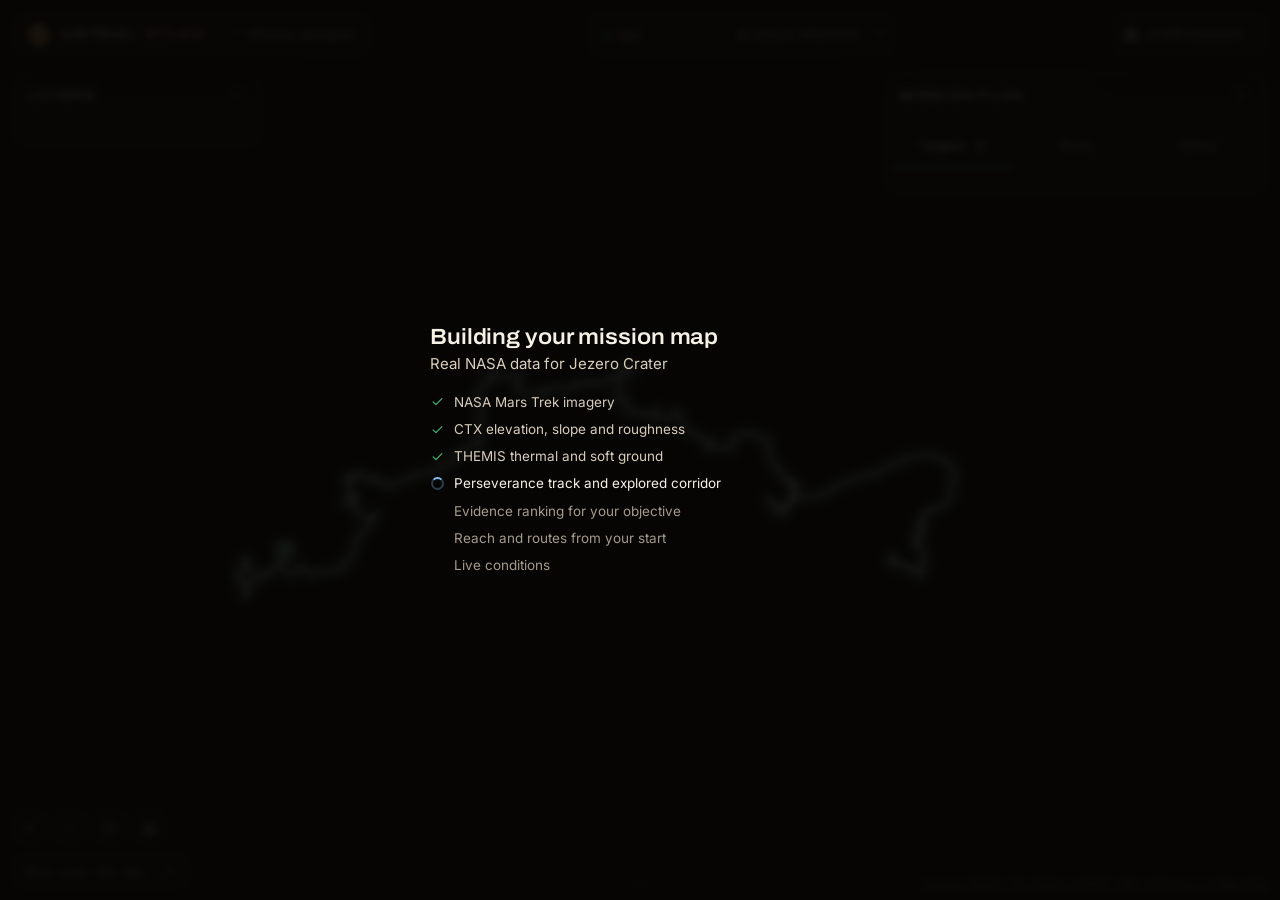
==== map.html @ 8033de1d "Astral Atlas: Jezero Crater Marswalk planner" ====
<!doctype html>
<html lang="en">
<head>
  <meta charset="utf-8">
  <meta name="viewport" content="width=device-width, initial-scale=1">
  <title>Astral Atlas | Jezero Mission Map</title>
  <link rel="icon" href="assets/favicon.svg" type="image/svg+xml">
  <link rel="stylesheet" href="vendor/leaflet/leaflet.css">
  <link rel="stylesheet" href="css/atlas.css">
  <link rel="stylesheet" href="css/map.css">
</head>
<body class="mapapp">
  <div id="map" aria-label="Map of Jezero Crater"></div>
  <div class="grat" id="grat" aria-hidden="true"></div>

  <header class="hud hud-top">
    <div class="bar">
      <a class="brand" href="index.html" aria-label="Astral Atlas home">
        <img class="brand-mark" src="assets/favicon.svg" alt="">
        <span class="brand-name">ASTRAL <span>ATLAS</span></span>
      </a>
      <span class="sep"></span>
      <a class="bar-link" id="backLink" href="index.html"><span id="icBack"></span><span>Mission designer</span></a>
    </div>
    <div class="spacer"></div>
    <button class="bar cond-bar" id="condBar" aria-expanded="false" aria-controls="condCard" title="Open Jezero conditions">
      <span class="cond"><span class="live-dot" id="cDot"></span><b id="cSol">Sol</b><small id="cClock"></small></span>
      <span class="cond hide-sm" id="cSunWrap"><b id="cSun"></b><small id="cIrr"></small></span>
      <span class="cond hide-md" id="cTempWrap"><b id="cTemp"></b><small id="cTempNote"></small></span>
      <span class="cond" id="cStormWrap"><span class="status s-muted" id="cStorm"><span class="dot"></span>Space weather</span></span>
      <span id="icCond"></span>
    </button>
    <div class="spacer"></div>
    <button class="bar go s-muted" id="goBadge" title="Open safety checks">
      <span class="go-light"></span><b id="goWord">CHECKING</b><small id="goWhy"></small>
    </button>
  </header>

  <section class="card cond-card" id="condCard" hidden aria-label="Jezero conditions">
    <div class="card-head"><h2>Jezero conditions</h2><button class="icon-btn" id="condClose" aria-label="Close conditions"></button></div>
    <div class="card-body" id="condBody"></div>
  </section>

  <aside class="card dock" id="dock" aria-label="Map layers">
    <div class="card-head"><h2>Layers</h2><button class="icon-btn" id="dockToggle" aria-label="Collapse layers"></button></div>
    <div class="card-body" id="dockBody"></div>
  </aside>

  <aside class="card plan" id="plan" aria-label="Mission plan">
    <div class="card-head"><h2>Mission plan</h2><button class="icon-btn" id="planToggle" aria-label="Collapse mission plan"></button></div>
    <div class="tabs" role="tablist">
      <button class="tab" role="tab" id="tabTargets" aria-selected="true" data-tab="targets">Targets <span class="count" id="nTargets">0</span></button>
      <button class="tab" role="tab" id="tabRoute" aria-selected="false" data-tab="route">Route</button>
      <button class="tab" role="tab" id="tabSafety" aria-selected="false" data-tab="safety">Safety</button>
    </div>
    <div class="card-body" id="planBody"></div>
  </aside>

  <div class="zoomer">
    <button id="zIn" aria-label="Zoom in"></button>
    <button id="zOut" aria-label="Zoom out"></button>
    <button id="zHome" aria-label="Show whole plan" title="Show whole plan"></button>
    <button id="zRover" aria-label="Go to Perseverance" title="Go to Perseverance"></button>
  </div>
  <div class="readout" id="readout"><span id="roPos">Move over the map</span><span class="scale"><i id="scaleBar"></i><b id="scaleText"></b></span></div>
  <div class="res-note" id="resNote"></div>
  <div class="credit">Imagery: NASA / JPL-Caltech / USGS / ASU / UArizona via Mars Trek</div>

  <div class="loader" id="loader">
    <div class="loader-box">
      <h2>Building your mission map</h2>
      <p id="loaderSub">Real NASA data for Jezero Crater</p>
      <ul class="loader-steps" id="loaderSteps"></ul>
    </div>
  </div>

  <script src="vendor/leaflet/leaflet.js"></script>
  <script src="js/config.js"></script>
  <script src="js/data/terrain.js"></script>
  <script src="js/data/rover.js"></script>
  <script src="js/data/conditions.js"></script>
  <script src="js/atlas-data.js"></script>
  <script src="js/mars-time.js"></script>
  <script src="js/terrain.js"></script>
  <script src="js/predictor.js"></script>
  <script src="js/contour.js"></script>
  <script src="js/live.js"></script>
  <script src="js/ui-kit.js"></script>
  <script src="js/map-app.js"></script>
</body>
</html>
---- vendor/leaflet/leaflet.css ----
/* required styles */

.leaflet-pane,
.leaflet-tile,
.leaflet-marker-icon,
.leaflet-marker-shadow,
.leaflet-tile-container,
.leaflet-pane > svg,
.leaflet-pane > canvas,
.leaflet-zoom-box,
.leaflet-image-layer,
.leaflet-layer {
	position: absolute;
	left: 0;
	top: 0;
	}
.leaflet-container {
	overflow: hidden;
	}
.leaflet-tile,
.leaflet-marker-icon,
.leaflet-marker-shadow {
	-webkit-user-select: none;
	   -moz-user-select: none;
	        user-select: none;
	  -webkit-user-drag: none;
	}
/* Prevents IE11 from highlighting tiles in blue */
.leaflet-tile::selection {
	background: transparent;
}
/* Safari renders non-retina tile on retina better with this, but Chrome is worse */
.leaflet-safari .leaflet-tile {
	image-rendering: -webkit-optimize-contrast;
	}
/* hack that prevents hw layers "stretching" when loading new tiles */
.leaflet-safari .leaflet-tile-container {
	width: 1600px;
	height: 1600px;
	-webkit-transform-origin: 0 0;
	}
.leaflet-marker-icon,
.leaflet-marker-shadow {
	display: block;
	}
/* .leaflet-container svg: reset svg max-width decleration shipped in Joomla! (joomla.org) 3.x */
/* .leaflet-container img: map is broken in FF if you have max-width: 100% on tiles */
.leaflet-container .leaflet-overlay-pane svg {
	max-width: none !important;
	max-height: none !important;
	}
.leaflet-container .leaflet-marker-pane img,
.leaflet-container .leaflet-shadow-pane img,
.leaflet-container .leaflet-tile-pane img,
.leaflet-container img.leaflet-image-layer,
.leaflet-container .leaflet-tile {
	max-width: none !important;
	max-height: none !important;
	width: auto;
	padding: 0;
	}

.leaflet-container img.leaflet-tile {
	/* See: https://bugs.chromium.org/p/chromium/issues/detail?id=600120 */
	mix-blend-mode: plus-lighter;
}

.leaflet-container.leaflet-touch-zoom {
	-ms-touch-action: pan-x pan-y;
	touch-action: pan-x pan-y;
	}
.leaflet-container.leaflet-touch-drag {
	-ms-touch-action: pinch-zoom;
	/* Fallback for FF which doesn't support pinch-zoom */
	touch-action: none;
	touch-action: pinch-zoom;
}
.leaflet-container.leaflet-touch-drag.leaflet-touch-zoom {
	-ms-touch-action: none;
	touch-action: none;
}
.leaflet-container {
	-webkit-tap-highlight-color: transparent;
}
.leaflet-container a {
	-webkit-tap-highlight-color: rgba(51, 181, 229, 0.4);
}
.leaflet-tile {
	filter: inherit;
	visibility: hidden;
	}
.leaflet-tile-loaded {
	visibility: inherit;
	}
.leaflet-zoom-box {
	width: 0;
	height: 0;
	-moz-box-sizing: border-box;
	     box-sizing: border-box;
	z-index: 800;
	}
/* workaround for https://bugzilla.mozilla.org/show_bug.cgi?id=888319 */
.leaflet-overlay-pane svg {
	-moz-user-select: none;
	}

.leaflet-pane         { z-index: 400; }

.leaflet-tile-pane    { z-index: 200; }
.leaflet-overlay-pane { z-index: 400; }
.leaflet-shadow-pane  { z-index: 500; }
.leaflet-marker-pane  { z-index: 600; }
.leaflet-tooltip-pane   { z-index: 650; }
.leaflet-popup-pane   { z-index: 700; }

.leaflet-map-pane canvas { z-index: 100; }
.leaflet-map-pane svg    { z-index: 200; }

.leaflet-vml-shape {
	width: 1px;
	height: 1px;
	}
.lvml {
	behavior: url(#default#VML);
	display: inline-block;
	position: absolute;
	}


/* control positioning */

.leaflet-control {
	position: relative;
	z-index: 800;
	pointer-events: visiblePainted; /* IE 9-10 doesn't have auto */
	pointer-events: auto;
	}
.leaflet-top,
.leaflet-bottom {
	position: absolute;
	z-index: 1000;
	pointer-events: none;
	}
.leaflet-top {
	top: 0;
	}
.leaflet-right {
	right: 0;
	}
.leaflet-bottom {
	bottom: 0;
	}
.leaflet-left {
	left: 0;
	}
.leaflet-control {
	float: left;
	clear: both;
	}
.leaflet-right .leaflet-control {
	float: right;
	}
.leaflet-top .leaflet-control {
	margin-top: 10px;
	}
.leaflet-bottom .leaflet-control {
	margin-bottom: 10px;
	}
.leaflet-left .leaflet-control {
	margin-left: 10px;
	}
.leaflet-right .leaflet-control {
	margin-right: 10px;
	}


/* zoom and fade animations */

.leaflet-fade-anim .leaflet-popup {
	opacity: 0;
	-webkit-transition: opacity 0.2s linear;
	   -moz-transition: opacity 0.2s linear;
	        transition: opacity 0.2s linear;
	}
.leaflet-fade-anim .leaflet-map-pane .leaflet-popup {
	opacity: 1;
	}
.leaflet-zoom-animated {
	-webkit-transform-origin: 0 0;
	    -ms-transform-origin: 0 0;
	        transform-origin: 0 0;
	}
svg.leaflet-zoom-animated {
	will-change: transform;
}

.leaflet-zoom-anim .leaflet-zoom-animated {
	-webkit-transition: -webkit-transform 0.25s cubic-bezier(0,0,0.25,1);
	   -moz-transition:    -moz-transform 0.25s cubic-bezier(0,0,0.25,1);
	        transition:         transform 0.25s cubic-bezier(0,0,0.25,1);
	}
.leaflet-zoom-anim .leaflet-tile,
.leaflet-pan-anim .leaflet-tile {
	-webkit-transition: none;
	   -moz-transition: none;
	        transition: none;
	}

.leaflet-zoom-anim .leaflet-zoom-hide {
	visibility: hidden;
	}


/* cursors */

.leaflet-interactive {
	cursor: pointer;
	}
.leaflet-grab {
	cursor: -webkit-grab;
	cursor:    -moz-grab;
	cursor:         grab;
	}
.leaflet-crosshair,
.leaflet-crosshair .leaflet-interactive {
	cursor: crosshair;
	}
.leaflet-popup-pane,
.leaflet-control {
	cursor: auto;
	}
.leaflet-dragging .leaflet-grab,
.leaflet-dragging .leaflet-grab .leaflet-interactive,
.leaflet-dragging .leaflet-marker-draggable {
	cursor: move;
	cursor: -webkit-grabbing;
	cursor:    -moz-grabbing;
	cursor:         grabbing;
	}

/* marker & overlays interactivity */
.leaflet-marker-icon,
.leaflet-marker-shadow,
.leaflet-image-layer,
.leaflet-pane > svg path,
.leaflet-tile-container {
	pointer-events: none;
	}

.leaflet-marker-icon.leaflet-interactive,
.leaflet-image-layer.leaflet-interactive,
.leaflet-pane > svg path.leaflet-interactive,
svg.leaflet-image-layer.leaflet-interactive path {
	pointer-events: visiblePainted; /* IE 9-10 doesn't have auto */
	pointer-events: auto;
	}

/* visual tweaks */

.leaflet-container {
	background: #ddd;
	outline-offset: 1px;
	}
.leaflet-container a {
	color: #0078A8;
	}
.leaflet-zoom-box {
	border: 2px dotted #38f;
	background: rgba(255,255,255,0.5);
	}


/* general typography */
.leaflet-container {
	font-family: "Helvetica Neue", Arial, Helvetica, sans-serif;
	font-size: 12px;
	font-size: 0.75rem;
	line-height: 1.5;
	}


/* general toolbar styles */

.leaflet-bar {
	box-shadow: 0 1px 5px rgba(0,0,0,0.65);
	border-radius: 4px;
	}
.leaflet-bar a {
	background-color: #fff;
	border-bottom: 1px solid #ccc;
	width: 26px;
	height: 26px;
	line-height: 26px;
	display: block;
	text-align: center;
	text-decoration: none;
	color: black;
	}
.leaflet-bar a,
.leaflet-control-layers-toggle {
	background-position: 50% 50%;
	background-repeat: no-repeat;
	display: block;
	}
.leaflet-bar a:hover,
.leaflet-bar a:focus {
	background-color: #f4f4f4;
	}
.leaflet-bar a:first-child {
	border-top-left-radius: 4px;
	border-top-right-radius: 4px;
	}
.leaflet-bar a:last-child {
	border-bottom-left-radius: 4px;
	border-bottom-right-radius: 4px;
	border-bottom: none;
	}
.leaflet-bar a.leaflet-disabled {
	cursor: default;
	background-color: #f4f4f4;
	color: #bbb;
	}

.leaflet-touch .leaflet-bar a {
	width: 30px;
	height: 30px;
	line-height: 30px;
	}
.leaflet-touch .leaflet-bar a:first-child {
	border-top-left-radius: 2px;
	border-top-right-radius: 2px;
	}
.leaflet-touch .leaflet-bar a:last-child {
	border-bottom-left-radius: 2px;
	border-bottom-right-radius: 2px;
	}

/* zoom control */

.leaflet-control-zoom-in,
.leaflet-control-zoom-out {
	font: bold 18px 'Lucida Console', Monaco, monospace;
	text-indent: 1px;
	}

.leaflet-touch .leaflet-control-zoom-in, .leaflet-touch .leaflet-control-zoom-out  {
	font-size: 22px;
	}


/* layers control */

.leaflet-control-layers {
	box-shadow: 0 1px 5px rgba(0,0,0,0.4);
	background: #fff;
	border-radius: 5px;
	}
.leaflet-control-layers-toggle {
	background-image: url(images/layers.png);
	width: 36px;
	height: 36px;
	}
.leaflet-retina .leaflet-control-layers-toggle {
	background-image: url(images/layers-2x.png);
	background-size: 26px 26px;
	}
.leaflet-touch .leaflet-control-layers-toggle {
	width: 44px;
	height: 44px;
	}
.leaflet-control-layers .leaflet-control-layers-list,
.leaflet-control-layers-expanded .leaflet-control-layers-toggle {
	display: none;
	}
.leaflet-control-layers-expanded .leaflet-control-layers-list {
	display: block;
	position: relative;
	}
.leaflet-control-layers-expanded {
	padding: 6px 10px 6px 6px;
	color: #333;
	background: #fff;
	}
.leaflet-control-layers-scrollbar {
	overflow-y: scroll;
	overflow-x: hidden;
	padding-right: 5px;
	}
.leaflet-control-layers-selector {
	margin-top: 2px;
	position: relative;
	top: 1px;
	}
.leaflet-control-layers label {
	display: block;
	font-size: 13px;
	font-size: 1.08333em;
	}
.leaflet-control-layers-separator {
	height: 0;
	border-top: 1px solid #ddd;
	margin: 5px -10px 5px -6px;
	}

/* Default icon URLs */
.leaflet-default-icon-path { /* used only in path-guessing heuristic, see L.Icon.Default */
	background-image: url(images/marker-icon.png);
	}


/* attribution and scale controls */

.leaflet-container .leaflet-control-attribution {
	background: #fff;
	background: rgba(255, 255, 255, 0.8);
	margin: 0;
	}
.leaflet-control-attribution,
.leaflet-control-scale-line {
	padding: 0 5px;
	color: #333;
	line-height: 1.4;
	}
.leaflet-control-attribution a {
	text-decoration: none;
	}
.leaflet-control-attribution a:hover,
.leaflet-control-attribution a:focus {
	text-decoration: underline;
	}
.leaflet-attribution-flag {
	display: inline !important;
	vertical-align: baseline !important;
	width: 1em;
	height: 0.6669em;
	}
.leaflet-left .leaflet-control-scale {
	margin-left: 5px;
	}
.leaflet-bottom .leaflet-control-scale {
	margin-bottom: 5px;
	}
.leaflet-control-scale-line {
	border: 2px solid #777;
	border-top: none;
	line-height: 1.1;
	padding: 2px 5px 1px;
	white-space: nowrap;
	-moz-box-sizing: border-box;
	     box-sizing: border-box;
	background: rgba(255, 255, 255, 0.8);
	text-shadow: 1px 1px #fff;
	}
.leaflet-control-scale-line:not(:first-child) {
	border-top: 2px solid #777;
	border-bottom: none;
	margin-top: -2px;
	}
.leaflet-control-scale-line:not(:first-child):not(:last-child) {
	border-bottom: 2px solid #777;
	}

.leaflet-touch .leaflet-control-attribution,
.leaflet-touch .leaflet-control-layers,
.leaflet-touch .leaflet-bar {
	box-shadow: none;
	}
.leaflet-touch .leaflet-control-layers,
.leaflet-touch .leaflet-bar {
	border: 2px solid rgba(0,0,0,0.2);
	background-clip: padding-box;
	}


/* popup */

.leaflet-popup {
	position: absolute;
	text-align: center;
	margin-bottom: 20px;
	}
.leaflet-popup-content-wrapper {
	padding: 1px;
	text-align: left;
	border-radius: 12px;
	}
.leaflet-popup-content {
	margin: 13px 24px 13px 20px;
	line-height: 1.3;
	font-size: 13px;
	font-size: 1.08333em;
	min-height: 1px;
	}
.leaflet-popup-content p {
	margin: 17px 0;
	margin: 1.3em 0;
	}
.leaflet-popup-tip-container {
	width: 40px;
	height: 20px;
	position: absolute;
	left: 50%;
	margin-top: -1px;
	margin-left: -20px;
	overflow: hidden;
	pointer-events: none;
	}
.leaflet-popup-tip {
	width: 17px;
	height: 17px;
	padding: 1px;

	margin: -10px auto 0;
	pointer-events: auto;

	-webkit-transform: rotate(45deg);
	   -moz-transform: rotate(45deg);
	    -ms-transform: rotate(45deg);
	        transform: rotate(45deg);
	}
.leaflet-popup-content-wrapper,
.leaflet-popup-tip {
	background: white;
	color: #333;
	box-shadow: 0 3px 14px rgba(0,0,0,0.4);
	}
.leaflet-container a.leaflet-popup-close-button {
	position: absolute;
	top: 0;
	right: 0;
	border: none;
	text-align: center;
	width: 24px;
	height: 24px;
	font: 16px/24px Tahoma, Verdana, sans-serif;
	color: #757575;
	text-decoration: none;
	background: transparent;
	}
.leaflet-container a.leaflet-popup-close-button:hover,
.leaflet-container a.leaflet-popup-close-button:focus {
	color: #585858;
	}
.leaflet-popup-scrolled {
	overflow: auto;
	}

.leaflet-oldie .leaflet-popup-content-wrapper {
	-ms-zoom: 1;
	}
.leaflet-oldie .leaflet-popup-tip {
	width: 24px;
	margin: 0 auto;

	-ms-filter: "progid:DXImageTransform.Microsoft.Matrix(M11=0.70710678, M12=0.70710678, M21=-0.70710678, M22=0.70710678)";
	filter: progid:DXImageTransform.Microsoft.Matrix(M11=0.70710678, M12=0.70710678, M21=-0.70710678, M22=0.70710678);
	}

.leaflet-oldie .leaflet-control-zoom,
.leaflet-oldie .leaflet-control-layers,
.leaflet-oldie .leaflet-popup-content-wrapper,
.leaflet-oldie .leaflet-popup-tip {
	border: 1px solid #999;
	}


/* div icon */

.leaflet-div-icon {
	background: #fff;
	border: 1px solid #666;
	}


/* Tooltip */
/* Base styles for the element that has a tooltip */
.leaflet-tooltip {
	position: absolute;
	padding: 6px;
	background-color: #fff;
	border: 1px solid #fff;
	border-radius: 3px;
	color: #222;
	white-space: nowrap;
	-webkit-user-select: none;
	-moz-user-select: none;
	-ms-user-select: none;
	user-select: none;
	pointer-events: none;
	box-shadow: 0 1px 3px rgba(0,0,0,0.4);
	}
.leaflet-tooltip.leaflet-interactive {
	cursor: pointer;
	pointer-events: auto;
	}
.leaflet-tooltip-top:before,
.leaflet-tooltip-bottom:before,
.leaflet-tooltip-left:before,
.leaflet-tooltip-right:before {
	position: absolute;
	pointer-events: none;
	border: 6px solid transparent;
	background: transparent;
	content: "";
	}

/* Directions */

.leaflet-tooltip-bottom {
	margin-top: 6px;
}
.leaflet-tooltip-top {
	margin-top: -6px;
}
.leaflet-tooltip-bottom:before,
.leaflet-tooltip-top:before {
	left: 50%;
	margin-left: -6px;
	}
.leaflet-tooltip-top:before {
	bottom: 0;
	margin-bottom: -12px;
	border-top-color: #fff;
	}
.leaflet-tooltip-bottom:before {
	top: 0;
	margin-top: -12px;
	margin-left: -6px;
	border-bottom-color: #fff;
	}
.leaflet-tooltip-left {
	margin-left: -6px;
}
.leaflet-tooltip-right {
	margin-left: 6px;
}
.leaflet-tooltip-left:before,
.leaflet-tooltip-right:before {
	top: 50%;
	margin-top: -6px;
	}
.leaflet-tooltip-left:before {
	right: 0;
	margin-right: -12px;
	border-left-color: #fff;
	}
.leaflet-tooltip-right:before {
	left: 0;
	margin-left: -12px;
	border-right-color: #fff;
	}

/* Printing */

@media print {
	/* Prevent printers from removing background-images of controls. */
	.leaflet-control {
		-webkit-print-color-adjust: exact;
		print-color-adjust: exact;
		}
	}
---- css/atlas.css ----
/* Astral Atlas shared design system.
   Layout idea: real Jezero imagery edge to edge, dark glass instrument cards floating on it.
   Warm basalt neutrals come from the imagery; the one cool colour is the blue of a Martian sunset. */
@font-face { font-family: 'Archivo'; src: url('../assets/fonts/archivo-var.woff2') format('woff2-variations'); font-weight: 100 900; font-stretch: 62% 125%; font-display: swap; }
@font-face { font-family: 'Inter'; src: url('../assets/fonts/inter-var.woff2') format('woff2-variations'); font-weight: 100 900; font-display: swap; }
@font-face { font-family: 'IBM Plex Mono'; src: url('../assets/fonts/ibm-plex-mono-latin-400-normal.woff2') format('woff2'); font-weight: 400; font-display: swap; }
@font-face { font-family: 'IBM Plex Mono'; src: url('../assets/fonts/ibm-plex-mono-latin-500-normal.woff2') format('woff2'); font-weight: 500; font-display: swap; }

:root {
  color-scheme: dark;
  --basalt-950: #0b0908;
  --basalt-900: #13100e;
  --basalt-800: #1b1714;
  --basalt-700: #27211c;
  --basalt-600: #3a3129;
  --dust-50: #f7f0e5;
  --dust-200: #d9cdbb;
  --dust-400: #a69a8b;
  --dust-500: #8a7f72;
  --line: rgba(247, 232, 208, 0.13);
  --line-strong: rgba(247, 232, 208, 0.28);
  --glass: rgba(15, 12, 10, 0.78);
  --glass-soft: rgba(247, 232, 208, 0.045);
  --ochre: #e3a765;
  --sky: #7cc0f2;
  --sky-strong: #b3dcfb;
  --sky-wash: rgba(124, 192, 242, 0.12);
  --good: #45c277;
  --warning: #f5b63a;
  --serious: #f08a5d;
  --critical: #e85a52;
  --predict: #ff6fae;
  --explored: #7fe3b0;
  --sand: #49d1d6;
  --route: #58aefc;
  --font-display: 'Archivo', 'Arial Narrow', 'Helvetica Neue', Arial, sans-serif;
  --font-text: 'Inter', system-ui, -apple-system, 'Segoe UI', Roboto, sans-serif;
  --font-mono: 'IBM Plex Mono', ui-monospace, 'SF Mono', Menlo, Consolas, monospace;
  --r-sm: 6px;
  --r-md: 10px;
  --r-lg: 16px;
  --shadow: 0 18px 50px rgba(0, 0, 0, 0.45);
}

*, *::before, *::after { box-sizing: border-box; }
html, body { height: 100%; }
body {
  margin: 0;
  background: var(--basalt-950);
  color: var(--dust-50);
  font-family: var(--font-text);
  font-size: 15px;
  line-height: 1.5;
  -webkit-font-smoothing: antialiased;
  text-rendering: optimizeLegibility;
}
h1, h2, h3, h4 { font-family: var(--font-display); font-stretch: 108%; font-weight: 600; line-height: 1.12; margin: 0; text-wrap: balance; letter-spacing: -0.005em; }
p { margin: 0; }
a { color: var(--sky); text-underline-offset: 3px; }
a:hover { color: var(--sky-strong); }
button { font: inherit; color: inherit; cursor: pointer; }
:focus-visible { outline: 2px solid var(--sky); outline-offset: 2px; border-radius: 4px; }
[hidden] { display: none !important; }
svg.ic { width: 1em; height: 1em; flex: none; stroke: currentColor; fill: none; stroke-width: 1.75; stroke-linecap: round; stroke-linejoin: round; }

.mono { font-family: var(--font-mono); font-variant-numeric: tabular-nums; letter-spacing: 0; }
.eyebrow { font-family: var(--font-mono); font-size: 11.5px; letter-spacing: 0.12em; text-transform: uppercase; color: var(--dust-400); }
.muted { color: var(--dust-400); }

/* Brand */
.brand { display: inline-flex; align-items: center; gap: 10px; text-decoration: none; color: var(--dust-50); }
.brand-mark { width: 30px; height: 30px; flex: none; }
.brand-name { font-family: var(--font-display); font-stretch: 122%; font-weight: 700; font-size: 15px; letter-spacing: 0.14em; }
.brand-name span { color: var(--ochre); }

/* Buttons */
.btn {
  display: inline-flex; align-items: center; justify-content: center; gap: 8px;
  padding: 10px 16px; border-radius: var(--r-md); border: 1px solid var(--line-strong);
  background: rgba(247, 232, 208, 0.05); color: var(--dust-50); font-weight: 550; font-size: 14px; text-decoration: none;
  transition: background 0.15s ease, border-color 0.15s ease, transform 0.15s ease;
}
.btn:hover { background: rgba(247, 232, 208, 0.1); border-color: var(--dust-400); color: var(--dust-50); }
.btn-primary { background: var(--sky); border-color: var(--sky); color: #06131d; font-weight: 650; }
.btn-primary:hover { background: var(--sky-strong); border-color: var(--sky-strong); color: #06131d; }
.btn-lg { padding: 15px 26px; font-size: 16px; border-radius: 12px; }
.btn-sm { padding: 6px 10px; font-size: 12.5px; border-radius: 8px; }
.btn[disabled] { opacity: 0.5; cursor: not-allowed; }

/* Status: reserved colours, always with an icon and a word */
.status { display: inline-flex; align-items: center; gap: 6px; font-weight: 650; font-size: 12px; letter-spacing: 0.04em; text-transform: uppercase; }
.status .dot { width: 8px; height: 8px; border-radius: 50%; background: currentColor; flex: none; }
.s-good { color: var(--good); } .s-warning { color: var(--warning); } .s-serious { color: var(--serious); } .s-critical { color: var(--critical); } .s-muted { color: var(--dust-400); }

.chip {
  display: inline-flex; align-items: center; gap: 6px; padding: 4px 9px; border-radius: 999px;
  border: 1px solid var(--line); background: rgba(247, 232, 208, 0.04); font-size: 12px; color: var(--dust-200); white-space: nowrap;
}
.live-dot { width: 7px; height: 7px; border-radius: 50%; background: var(--good); box-shadow: 0 0 0 0 rgba(69, 194, 119, 0.6); animation: pulse 2.4s ease-out infinite; flex: none; }
.live-dot.off { background: var(--dust-500); animation: none; }
@keyframes pulse { 0% { box-shadow: 0 0 0 0 rgba(69, 194, 119, 0.55); } 70% { box-shadow: 0 0 0 7px rgba(69, 194, 119, 0); } 100% { box-shadow: 0 0 0 0 rgba(69, 194, 119, 0); } }

.glass { background: var(--glass); border: 1px solid var(--line); border-radius: var(--r-lg); backdrop-filter: blur(18px) saturate(125%); -webkit-backdrop-filter: blur(18px) saturate(125%); box-shadow: var(--shadow); }

@media (prefers-reduced-motion: reduce) {
  *, *::before, *::after { animation-duration: 0.01ms !important; animation-iteration-count: 1 !important; transition-duration: 0.01ms !important; }
}

/* Charts: recessive grid, text in ink tokens, one shared tooltip */
.viz { display: block; max-width: 100%; height: auto; overflow: visible; }
.viz-grid { stroke: rgba(247, 232, 208, 0.1); stroke-width: 1; }
.viz-tick { fill: var(--dust-400); font: 10.5px var(--font-mono); font-variant-numeric: tabular-nums; }
.viz-note { fill: var(--dust-200); font: 600 10.5px var(--font-text); letter-spacing: 0.04em; text-transform: uppercase; }
.viz-cross { stroke: var(--dust-200); stroke-width: 1; pointer-events: none; }
.viz-legend { display: flex; flex-wrap: wrap; gap: 4px 12px; margin-top: 6px; font-size: 11.5px; color: var(--dust-200); }
.viz-legend-title { color: var(--dust-400); }
.viz-legend-item { display: inline-flex; align-items: center; gap: 5px; }
.viz-legend-item i { width: 10px; height: 10px; border-radius: 2px; display: inline-block; }
.viz-legend-item i.line { width: 14px; height: 2px; border-radius: 1px; }
.viz-legend-item i.dotkey { width: 9px; height: 9px; border-radius: 50%; background: var(--dust-50); }
.viz-tip {
  position: fixed; z-index: 5000; pointer-events: none; min-width: 150px; padding: 8px 10px; border-radius: 8px;
  background: #0d0b09; border: 1px solid var(--line-strong); box-shadow: 0 8px 24px rgba(0, 0, 0, 0.5); font-size: 12px;
}
.viz-tip-row { display: flex; align-items: center; gap: 7px; line-height: 1.55; }
.viz-tip-row strong { font: 500 12.5px var(--font-mono); color: var(--dust-50); }
.viz-tip-row span:last-child { color: var(--dust-400); }
.viz-key { width: 10px; height: 2px; border-radius: 1px; flex: none; }
---- css/map.css ----
/* Mission map (page 2): the map fills the screen, instruments float on top of it. */
body.mapapp { overflow: hidden; height: 100%; background: #070605; }
#map { position: fixed; inset: 0; background: #070605; z-index: 0; outline: none; }

/* Leaflet theming */
.leaflet-container { font: inherit; background: #070605; }
.leaflet-gray-pane.tinted { filter: sepia(0.8) saturate(1.9) hue-rotate(-22deg) brightness(0.99) contrast(1.07); }
.leaflet-image-layer.ov { image-rendering: auto; pointer-events: none; }
.leaflet-popup-content-wrapper { background: #110e0c; color: var(--dust-50); border: 1px solid var(--line-strong); border-radius: 14px; box-shadow: var(--shadow); padding: 0; }
.leaflet-popup-content { margin: 0; width: 318px !important; font-size: 13.5px; line-height: 1.45; }
.leaflet-popup-tip { background: #110e0c; border: 1px solid var(--line-strong); box-shadow: none; }
.leaflet-container a.leaflet-popup-close-button { color: var(--dust-200); top: 8px; right: 8px; width: 26px; height: 26px; font-size: 20px; }
.leaflet-container a.leaflet-popup-close-button:hover { color: var(--dust-50); }
.leaflet-tooltip.tag { background: rgba(11, 9, 8, 0.86); color: var(--dust-50); border: 1px solid var(--line-strong); border-radius: 6px; padding: 3px 7px; font-size: 12px; box-shadow: none; }
.leaflet-tooltip.tag::before { display: none; }

/* HUD frame */
.hud { position: fixed; z-index: 800; pointer-events: none; }
.hud > * { pointer-events: auto; }
.hud-top { top: 12px; left: 12px; right: 12px; display: flex; align-items: flex-start; gap: 10px; }
.hud-top .spacer { flex: 1; }
.bar { display: flex; align-items: center; gap: 12px; height: 46px; padding: 0 14px; border-radius: 12px; background: var(--glass); border: 1px solid var(--line); backdrop-filter: blur(16px) saturate(125%); -webkit-backdrop-filter: blur(16px) saturate(125%); box-shadow: 0 8px 28px rgba(0, 0, 0, 0.4); }
.bar .brand-name { font-size: 13px; }
.bar .brand-mark { width: 24px; height: 24px; }
.bar .sep { width: 1px; height: 22px; background: var(--line-strong); }
.bar-link { display: inline-flex; align-items: center; gap: 6px; color: var(--dust-200); text-decoration: none; font-size: 13px; background: none; border: 0; padding: 0; }
.bar-link:hover { color: var(--dust-50); }

.cond-bar { cursor: pointer; gap: 0; padding: 0 6px 0 4px; color: var(--dust-50); }
.cond-bar:hover { border-color: var(--line-strong); }
.cond { display: inline-flex; align-items: center; gap: 7px; padding: 0 12px; height: 24px; border-right: 1px solid var(--line); font-size: 13px; white-space: nowrap; }
.cond:last-of-type { border-right: 0; }
.cond svg { color: var(--dust-400); font-size: 15px; }
.cond b { font: 500 13px var(--font-mono); }
.cond small { color: var(--dust-400); font-size: 12px; }
.cond-bar > svg { color: var(--dust-400); margin: 0 6px; }

.go { gap: 10px; padding: 0 14px 0 12px; cursor: pointer; }
.go .go-light { width: 12px; height: 12px; border-radius: 50%; background: currentColor; box-shadow: 0 0 0 4px color-mix(in srgb, currentColor 22%, transparent); }
.go b { font: 700 13px var(--font-display); font-stretch: 118%; letter-spacing: 0.1em; }
.go small { color: var(--dust-200); font-size: 12px; max-width: 220px; overflow: hidden; text-overflow: ellipsis; white-space: nowrap; }

/* Cards */
.card { position: fixed; z-index: 790; background: var(--glass); border: 1px solid var(--line); border-radius: 14px; backdrop-filter: blur(18px) saturate(125%); -webkit-backdrop-filter: blur(18px) saturate(125%); box-shadow: var(--shadow); display: flex; flex-direction: column; min-height: 0; }
.card-head { display: flex; align-items: center; gap: 8px; padding: 11px 12px 10px 14px; border-bottom: 1px solid var(--line); }
.card-head h2 { font-size: 13px; font-stretch: 116%; letter-spacing: 0.1em; text-transform: uppercase; flex: 1; }
.icon-btn { width: 28px; height: 28px; border-radius: 8px; border: 1px solid transparent; background: none; display: grid; place-items: center; color: var(--dust-200); font-size: 16px; padding: 0; }
.icon-btn:hover { background: rgba(247, 232, 208, 0.08); color: var(--dust-50); }
.card-body { overflow-y: auto; padding: 12px 14px 14px; min-height: 0; scrollbar-width: thin; scrollbar-color: var(--basalt-600) transparent; }
.card.collapsed .card-body, .card.collapsed .tabs { display: none; }
.card.collapsed .card-head { border-bottom: 0; }

/* Layer dock */
.dock { left: 12px; top: 70px; width: 252px; max-height: calc(100% - 150px); }
.dock.collapsed { width: auto; }
.dock.collapsed h2 { display: none; }
.dock-group + .dock-group { margin-top: 12px; }
.dock-group h3 { font: 500 10.5px var(--font-mono); letter-spacing: 0.12em; text-transform: uppercase; color: var(--dust-400); margin-bottom: 4px; }
.lyr { display: flex; align-items: center; gap: 9px; padding: 5px 6px; margin: 0 -6px; border-radius: 8px; cursor: pointer; font-size: 13.5px; }
.lyr:hover { background: rgba(247, 232, 208, 0.06); }
.lyr input { position: absolute; opacity: 0; pointer-events: none; }
.lyr .sw { width: 22px; height: 12px; border-radius: 3px; flex: none; border: 1px solid rgba(255, 255, 255, 0.25); }
.lyr .sw.line { height: 0; border: 0; border-top: 3px solid; border-radius: 0; }
.lyr .sw.dot { width: 12px; height: 12px; border-radius: 50%; margin: 0 5px; }
.lyr .tgl { margin-left: auto; width: 28px; height: 16px; border-radius: 8px; background: rgba(247, 232, 208, 0.16); position: relative; flex: none; transition: background 0.15s ease; }
.lyr .tgl::after { content: ''; position: absolute; top: 2px; left: 2px; width: 12px; height: 12px; border-radius: 50%; background: var(--dust-200); transition: transform 0.15s ease, background 0.15s ease; }
.lyr input:checked ~ .tgl { background: var(--sky); }
.lyr input:checked ~ .tgl::after { transform: translateX(12px); background: #06131d; }
.lyr input:focus-visible ~ .tgl { outline: 2px solid var(--sky); outline-offset: 2px; }
.lyr.off .lyr-name { color: var(--dust-400); }
.lyr-key { font-size: 11.5px; color: var(--dust-400); margin: 0 0 6px 31px; line-height: 1.35; }
.lyr-key i { display: inline-block; width: 9px; height: 9px; border-radius: 2px; margin: 0 4px 0 8px; vertical-align: -1px; }
.lyr-key i:first-child { margin-left: 0; }

/* Plan panel */
.plan { right: 12px; top: 70px; width: 384px; max-height: calc(100% - 84px); }
.plan.collapsed { width: auto; }
.plan.collapsed h2 { display: none; }
.tabs { display: flex; gap: 2px; padding: 6px 8px 0; border-bottom: 1px solid var(--line); }
.tab { flex: 1; padding: 9px 6px 10px; background: none; border: 0; border-bottom: 2px solid transparent; color: var(--dust-400); font-size: 13px; font-weight: 550; display: inline-flex; align-items: center; justify-content: center; gap: 6px; }
.tab:hover { color: var(--dust-50); }
.tab[aria-selected='true'] { color: var(--dust-50); border-bottom-color: var(--sky); }
.tab .count { font: 500 11px var(--font-mono); background: rgba(247, 232, 208, 0.1); padding: 0 5px; border-radius: 6px; }

.sect + .sect { margin-top: 16px; padding-top: 14px; border-top: 1px solid var(--line); }
.sect h3 { font-size: 15px; margin-bottom: 4px; }
.sect h4 { font: 500 10.5px var(--font-mono); letter-spacing: 0.12em; text-transform: uppercase; color: var(--dust-400); margin: 0 0 8px; font-stretch: 100%; }
.sect p { color: var(--dust-200); font-size: 13px; }
.sel { width: 100%; padding: 8px 10px; border-radius: 9px; border: 1px solid var(--line-strong); background: var(--basalt-800); color: var(--dust-50); font: inherit; font-size: 14px; font-weight: 550; }
.fact-line { display: flex; gap: 8px; align-items: flex-start; font-size: 12.5px; color: var(--dust-200); margin-top: 8px; }
.fact-line svg { margin-top: 2px; font-size: 14px; color: var(--predict); flex: none; }

.target { display: grid; grid-template-columns: 30px minmax(0, 1fr); gap: 10px; width: 100%; text-align: left; padding: 10px; border-radius: 10px; border: 1px solid var(--line); background: var(--glass-soft); margin-bottom: 8px; }
.target:hover { border-color: var(--dust-400); }
.target.sel-t { border-color: var(--sky); background: var(--sky-wash); box-shadow: inset 0 0 0 1px var(--sky); }
.target .num { width: 28px; height: 28px; border-radius: 50%; background: var(--predict); color: #2a0716; font: 600 13px var(--font-mono); display: grid; place-items: center; border: 2px solid #fff; }
.target.far .num { background: var(--basalt-600); color: var(--dust-200); border-color: var(--dust-400); }
.target-title { font-weight: 600; font-size: 13.5px; display: block; }
.target-sub { color: var(--dust-400); font-size: 12px; display: block; margin-top: 1px; }
.meter { display: flex; align-items: center; gap: 8px; margin-top: 7px; font-size: 12px; color: var(--dust-200); }
.meter .track { flex: 1; height: 6px; border-radius: 3px; background: rgba(255, 111, 174, 0.18); position: relative; overflow: hidden; }
.meter .fill { position: absolute; inset: 0 auto 0 0; border-radius: 3px; background: var(--predict); }
.meter .mark { position: absolute; top: -2px; bottom: -2px; width: 1px; background: var(--dust-50); opacity: 0.7; }
.meter b { font: 500 12px var(--font-mono); color: var(--dust-50); }
.target-foot { display: flex; flex-wrap: wrap; gap: 4px 6px; margin-top: 7px; font-size: 12px; color: var(--dust-200); align-items: center; }
.target-foot .mono { color: var(--dust-50); }
.empty { padding: 14px; border: 1px dashed var(--line-strong); border-radius: 10px; color: var(--dust-200); font-size: 13px; }

/* Route comparison */
.compare { display: grid; grid-template-columns: 1fr 1fr; gap: 8px; }
.opt { text-align: left; padding: 10px 11px; border-radius: 10px; border: 1px solid var(--line); background: var(--glass-soft); }
.opt:hover { border-color: var(--dust-400); }
.opt[aria-pressed='true'] { border-color: var(--sky); background: var(--sky-wash); box-shadow: inset 0 0 0 1px var(--sky); }
.opt-name { display: flex; align-items: center; gap: 7px; font-weight: 600; font-size: 13px; }
.opt-name i { width: 18px; border-top: 3px solid var(--route); flex: none; }
.opt-name i.dash { border-top: 3px dashed #d7ecff; }
.opt dl { margin: 8px 0 0; display: grid; grid-template-columns: auto 1fr; gap: 2px 8px; font-size: 12px; }
.opt dt { color: var(--dust-400); }
.opt dd { margin: 0; text-align: right; font-family: var(--font-mono); font-variant-numeric: tabular-nums; }
.verdict { font-size: 12.5px; color: var(--dust-200); margin-top: 8px; }

.cuff { list-style: none; margin: 0; padding: 0; counter-reset: leg; border: 1px solid var(--line); border-radius: 10px; overflow: hidden; }
.cuff li { counter-increment: leg; display: grid; grid-template-columns: 58px minmax(0, 1fr) auto; gap: 10px; align-items: baseline; padding: 8px 11px; font-size: 13px; border-bottom: 1px solid var(--line); }
.cuff li:last-child { border-bottom: 0; }
.cuff time { font: 500 13px var(--font-mono); color: var(--sky-strong); }
.cuff span.d { font: 12px var(--font-mono); color: var(--dust-400); }
.cuff li.rule { background: rgba(245, 182, 58, 0.08); }
.cuff li.rule time { color: var(--warning); }
.depart { display: flex; align-items: center; gap: 10px; margin-bottom: 10px; font-size: 13px; color: var(--dust-200); }
.depart input[type='range'] { flex: 1; -webkit-appearance: none; appearance: none; height: 5px; border-radius: 3px; background: rgba(247, 232, 208, 0.16); }
.depart input[type='range']::-webkit-slider-thumb { -webkit-appearance: none; width: 16px; height: 16px; border-radius: 50%; background: var(--sky); border: 2px solid #0e1a24; cursor: grab; }
.depart input[type='range']::-moz-range-thumb { width: 13px; height: 13px; border-radius: 50%; background: var(--sky); border: 2px solid #0e1a24; }
.depart output { font: 500 13px var(--font-mono); color: var(--dust-50); min-width: 44px; }

.hz { display: grid; grid-template-columns: 18px minmax(0, 1fr); gap: 8px; width: 100%; text-align: left; padding: 8px 9px; border-radius: 9px; border: 1px solid var(--line); background: none; margin-bottom: 6px; font-size: 12.5px; }
button.hz:hover { border-color: var(--dust-400); }
.hz svg { font-size: 16px; margin-top: 1px; }
.hz b { display: block; font-size: 13px; color: var(--dust-50); }
.hz span { color: var(--dust-200); }

/* Safety checks */
.verdict-box { display: flex; gap: 12px; align-items: center; padding: 12px; border-radius: 12px; border: 1px solid currentColor; background: color-mix(in srgb, currentColor 9%, transparent); }
.verdict-box svg { font-size: 26px; flex: none; }
.verdict-box b { font: 700 16px var(--font-display); font-stretch: 116%; letter-spacing: 0.08em; display: block; }
.verdict-box span { color: var(--dust-50); font-size: 13px; }
.check { display: grid; grid-template-columns: 18px minmax(0, 1fr); gap: 9px; padding: 9px 0; border-bottom: 1px solid var(--line); font-size: 13px; }
.check:last-child { border-bottom: 0; }
.check svg { font-size: 16px; margin-top: 2px; }
.check b { display: flex; justify-content: space-between; gap: 8px; font-weight: 600; }
.check b em { font: normal 500 12px var(--font-mono); color: var(--dust-200); white-space: nowrap; }
.check span { color: var(--dust-200); font-size: 12.5px; display: block; margin-top: 1px; }
.src-note { font-size: 11.5px; color: var(--dust-400); margin-top: 10px; }
.src-note a { color: var(--dust-200); }

/* Conditions card */
.cond-card { top: 66px; left: 50%; transform: translateX(-50%); width: min(560px, calc(100% - 24px)); max-height: calc(100% - 90px); z-index: 810; }
.grid2 { display: grid; grid-template-columns: 1fr 1fr; gap: 8px; }
.tile { border: 1px solid var(--line); border-radius: 10px; padding: 9px 11px; background: var(--glass-soft); }
.tile small { display: block; color: var(--dust-400); font-size: 11.5px; }
.tile b { font: 500 17px var(--font-mono); display: block; margin: 2px 0; }
.tile span { color: var(--dust-200); font-size: 12px; }
.seg-s { display: flex; flex-wrap: wrap; gap: 6px; }
.seg-s button { padding: 5px 10px; border-radius: 999px; border: 1px solid var(--line-strong); background: var(--glass-soft); color: var(--dust-200); font-size: 12.5px; }
.seg-s button[aria-pressed='true'] { border-color: var(--sky); background: var(--sky-wash); color: var(--dust-50); box-shadow: inset 0 0 0 1px var(--sky); }
.ev { display: grid; grid-template-columns: 18px minmax(0, 1fr); gap: 8px; padding: 7px 0; border-bottom: 1px solid var(--line); font-size: 12.5px; }
.ev:last-child { border-bottom: 0; }
.ev svg { font-size: 15px; margin-top: 2px; }
.ev b { font: 500 12.5px var(--font-mono); }
.ev span { color: var(--dust-200); }

/* Site inspector popup */
.insp { padding: 14px 15px 13px; }
.insp h3 { font-size: 15px; padding-right: 22px; }
.insp .where { font: 11.5px var(--font-mono); color: var(--dust-400); margin-top: 3px; }
.insp-facts { display: grid; grid-template-columns: repeat(3, 1fr); gap: 6px; margin: 11px 0; }
.insp-facts div { border: 1px solid var(--line); border-radius: 8px; padding: 6px 8px; }
.insp-facts small { display: block; color: var(--dust-400); font-size: 10.5px; }
.insp-facts b { font: 500 13.5px var(--font-mono); }
.insp .row { display: grid; grid-template-columns: 17px minmax(0, 1fr); gap: 8px; padding: 7px 0; border-top: 1px solid var(--line); font-size: 12.5px; }
.insp .row svg { font-size: 15px; margin-top: 2px; }
.insp .row b { display: block; font-size: 13px; }
.insp .row span { color: var(--dust-200); }
.insp-actions { display: flex; gap: 8px; margin-top: 11px; }
.insp-actions .btn { flex: 1; }

/* Map furniture */
.readout { position: fixed; z-index: 780; left: 12px; bottom: 12px; display: flex; align-items: center; gap: 12px; height: 34px; padding: 0 12px; border-radius: 10px; background: var(--glass); border: 1px solid var(--line); backdrop-filter: blur(14px); font: 12px var(--font-mono); color: var(--dust-200); white-space: nowrap; }
.readout b { color: var(--dust-50); font-weight: 500; }
.scale { display: inline-flex; align-items: center; gap: 6px; padding-left: 12px; border-left: 1px solid var(--line-strong); }
.scale i { display: block; height: 6px; border: 1.5px solid var(--dust-50); border-top: 0; }
.zoomer { position: fixed; z-index: 780; left: 12px; bottom: 56px; display: flex; gap: 6px; }
.zoomer button { width: 34px; height: 34px; border-radius: 10px; border: 1px solid var(--line); background: var(--glass); backdrop-filter: blur(14px); color: var(--dust-50); display: grid; place-items: center; font-size: 17px; padding: 0; }
.zoomer button:hover { border-color: var(--dust-400); }
.res-note { position: fixed; z-index: 770; left: 50%; bottom: 12px; transform: translateX(-50%); font: 11.5px var(--font-mono); color: var(--dust-200); background: rgba(11, 9, 8, 0.7); border: 1px solid var(--line); padding: 5px 10px; border-radius: 8px; white-space: nowrap; pointer-events: none; }
.credit { position: fixed; z-index: 770; right: 12px; bottom: 6px; font-size: 10.5px; color: rgba(247, 240, 229, 0.6); text-shadow: 0 1px 3px #000; pointer-events: none; }

.grat { position: fixed; inset: 0; z-index: 400; pointer-events: none; overflow: hidden; }
.grat span { position: absolute; font: 10.5px var(--font-mono); color: rgba(247, 240, 229, 0.82); text-shadow: 0 0 3px #000, 0 0 6px #000; white-space: nowrap; }

/* Markers */
.mk { display: grid; place-items: center; }
.mk-cand { width: 30px; height: 30px; border-radius: 50%; background: var(--predict); border: 2.5px solid #fff; color: #2a0716; font: 600 13px var(--font-mono); display: grid; place-items: center; box-shadow: 0 3px 10px rgba(0, 0, 0, 0.6); }
.mk-cand.sel { outline: 3px solid var(--sky); outline-offset: 2px; }
.mk-cand.far { background: var(--basalt-700); color: var(--dust-50); border-color: var(--predict); border-style: dashed; }
.mk-base { width: 34px; height: 34px; border-radius: 9px; background: #fff; color: #0b0908; display: grid; place-items: center; font-size: 19px; border: 2px solid #0b0908; box-shadow: 0 3px 10px rgba(0, 0, 0, 0.6); }
.mk-rover { width: 18px; height: 18px; border-radius: 50%; background: var(--explored); border: 3px solid #0b0908; box-shadow: 0 0 0 2px #fff, 0 0 0 0 rgba(127, 227, 176, 0.7); animation: ping 2.6s ease-out infinite; }
@keyframes ping { 0% { box-shadow: 0 0 0 2px #fff, 0 0 0 2px rgba(127, 227, 176, 0.7); } 100% { box-shadow: 0 0 0 2px #fff, 0 0 0 22px rgba(127, 227, 176, 0); } }
.mk-site { width: 12px; height: 12px; background: #f7f0e5; border: 2px solid #0b0908; transform: rotate(45deg); box-shadow: 0 1px 5px rgba(0, 0, 0, 0.6); }
.mk-site.landmark { border-radius: 50%; transform: none; }
.mk-probe { width: 22px; height: 22px; border-radius: 50%; border: 2px solid #fff; box-shadow: 0 0 0 2px #0b0908, inset 0 0 0 2px #0b0908; }
.mk-hover { width: 14px; height: 14px; border-radius: 50%; background: #fff; border: 3px solid var(--route); box-shadow: 0 0 0 2px #0b0908; }
.place { font-family: var(--font-display); font-stretch: 114%; font-weight: 600; color: #fff; text-shadow: 0 0 4px #000, 0 0 10px #000, 0 1px 2px #000; white-space: nowrap; letter-spacing: 0.08em; text-transform: uppercase; font-size: 12.5px; transform: translate(-50%, -50%); width: max-content; }
.place.r2 { font-size: 11px; letter-spacing: 0.05em; font-weight: 500; opacity: 0.95; }
.place.site { text-transform: none; letter-spacing: 0; font: 550 11.5px var(--font-text); transform: translate(12px, -50%); }

/* Loader */
.loader { position: fixed; inset: 0; z-index: 2000; display: grid; place-items: center; background: rgba(7, 6, 5, 0.9); backdrop-filter: blur(4px); transition: opacity 0.35s ease; }
.loader.done { opacity: 0; pointer-events: none; }
.loader-box { width: min(420px, calc(100% - 40px)); }
.loader-box h2 { font-size: 22px; margin-bottom: 4px; }
.loader-box p { color: var(--dust-200); margin-bottom: 16px; }
.loader-steps { list-style: none; margin: 0; padding: 0; display: grid; gap: 7px; font-size: 13.5px; }
.loader-steps li { display: flex; gap: 9px; align-items: center; color: var(--dust-400); }
.loader-steps li.on { color: var(--dust-50); }
.loader-steps li.ok { color: var(--dust-200); }
.loader-steps li svg { font-size: 15px; }
.loader-steps li.ok svg { color: var(--good); }
.loader-steps .mini-spin { width: 13px; height: 13px; border-radius: 50%; border: 2px solid rgba(124, 192, 242, 0.3); border-top-color: var(--sky); animation: spin 0.8s linear infinite; margin: 1px; }
@keyframes spin { to { transform: rotate(360deg); } }
.toast { position: fixed; z-index: 900; left: 50%; top: 70px; transform: translateX(-50%); background: #0d0b09; border: 1px solid var(--line-strong); border-radius: 10px; padding: 9px 14px; font-size: 13px; box-shadow: var(--shadow); max-width: min(520px, calc(100% - 24px)); }

@media (max-width: 1180px) { .cond.hide-md { display: none; } .go small { display: none; } }
@media (max-width: 900px) {
  .bar .brand-name, .bar .sep, .bar-link span { display: none; }
  .cond.hide-sm { display: none; }
  .plan { left: 8px; right: 8px; width: auto; top: auto; bottom: 8px; max-height: 56%; }
  .plan.collapsed { left: auto; }
  .dock { left: 8px; top: 64px; max-height: 40%; }
  .readout, .zoomer, .res-note, .credit { display: none; }
  .hud-top { top: 8px; left: 8px; right: 8px; gap: 6px; }
  .bar { padding: 0 9px; height: 42px; }
  .cond { padding: 0 8px; }
}
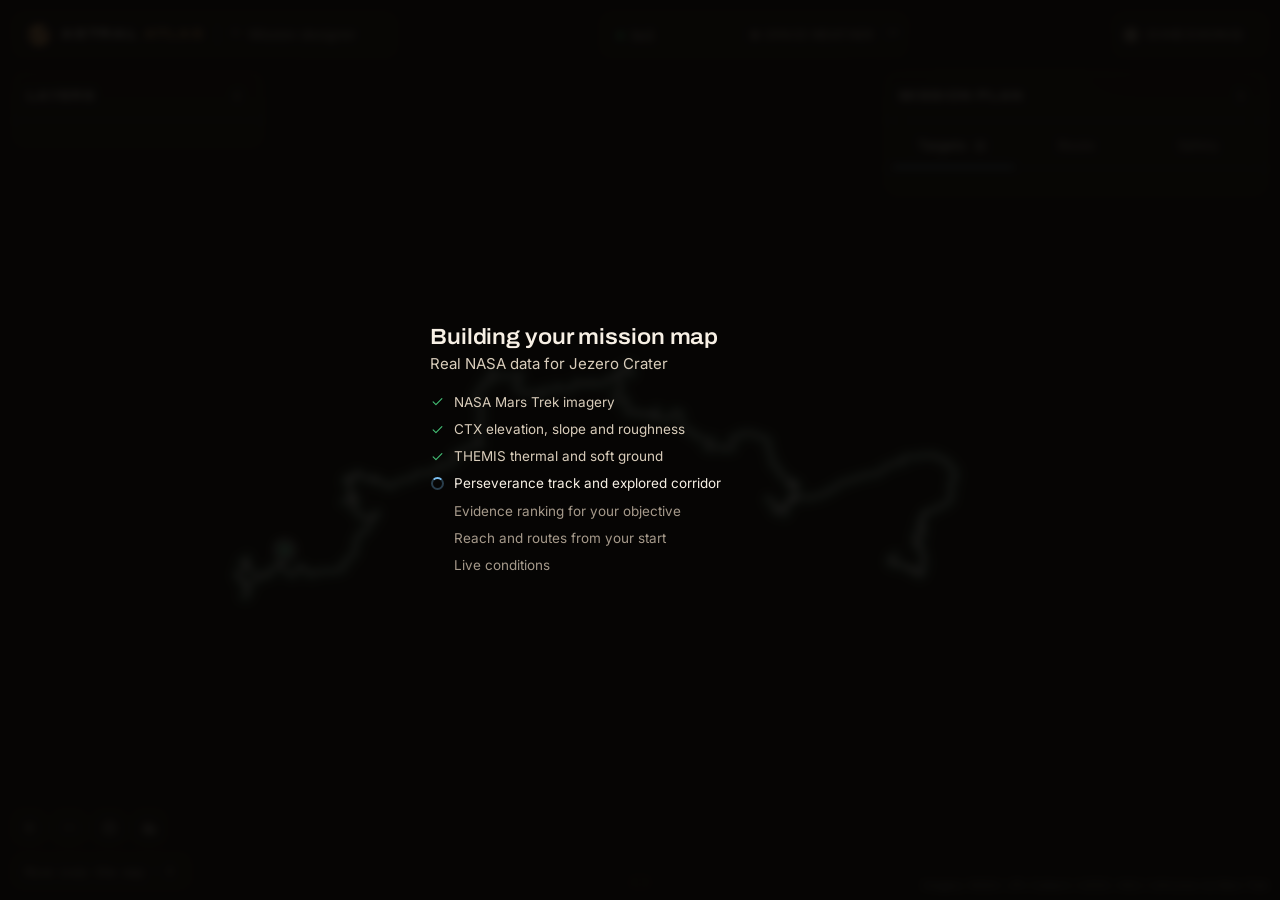
==== commit 157fdf62: "Add language menu: Google Translate in 32 languages" ====
--- a/map.html
+++ b/map.html
@@ -17,7 +17,7 @@
     <div class="bar">
       <a class="brand" href="index.html" aria-label="Astral Atlas home">
         <img class="brand-mark" src="assets/favicon.svg" alt="">
-        <span class="brand-name">ASTRAL <span>ATLAS</span></span>
+        <span class="brand-name notranslate">ASTRAL <span>ATLAS</span></span>
       </a>
       <span class="sep"></span>
       <a class="bar-link" id="backLink" href="index.html"><span id="icBack"></span><span>Mission designer</span></a>
@@ -87,5 +87,6 @@
   <script src="js/live.js"></script>
   <script src="js/ui-kit.js"></script>
   <script src="js/map-app.js"></script>
+  <script src="js/translate.js"></script>
 </body>
 </html>
--- a/css/atlas.css
+++ b/css/atlas.css
@@ -126,3 +126,13 @@
 .viz-tip-row strong { font: 500 12.5px var(--font-mono); color: var(--dust-50); }
 .viz-tip-row span:last-child { color: var(--dust-400); }
 .viz-key { width: 10px; height: 2px; border-radius: 1px; flex: none; }
+
+/* Language menu (Google Translate widget) */
+.lang-menu { display: inline-flex; align-items: center; margin-left: 14px; font-size: 13px; }
+.lang-menu .goog-te-gadget-simple { background: transparent !important; border: 1px solid var(--line-strong) !important; border-radius: 8px; padding: 4px 8px !important; font-size: 13px !important; line-height: 1.2; white-space: nowrap; }
+.lang-menu .goog-te-gadget-simple a, .lang-menu .goog-te-gadget-simple span { color: var(--dust-200) !important; border: 0 !important; text-decoration: none !important; }
+.lang-menu .goog-te-gadget-icon { display: none; }
+.lang-menu .goog-te-gadget-simple .VIpgJd-ZVi9od-xl07Ob-lTBxed img { display: none; }
+/* Keep Google's top banner from pushing the page (and the fixed map HUD) down */
+iframe.skiptranslate, .goog-te-banner-frame, #goog-gt-tt, .VIpgJd-ZVi9od-ORHb-OEVmcd { display: none !important; }
+body { top: 0 !important; }
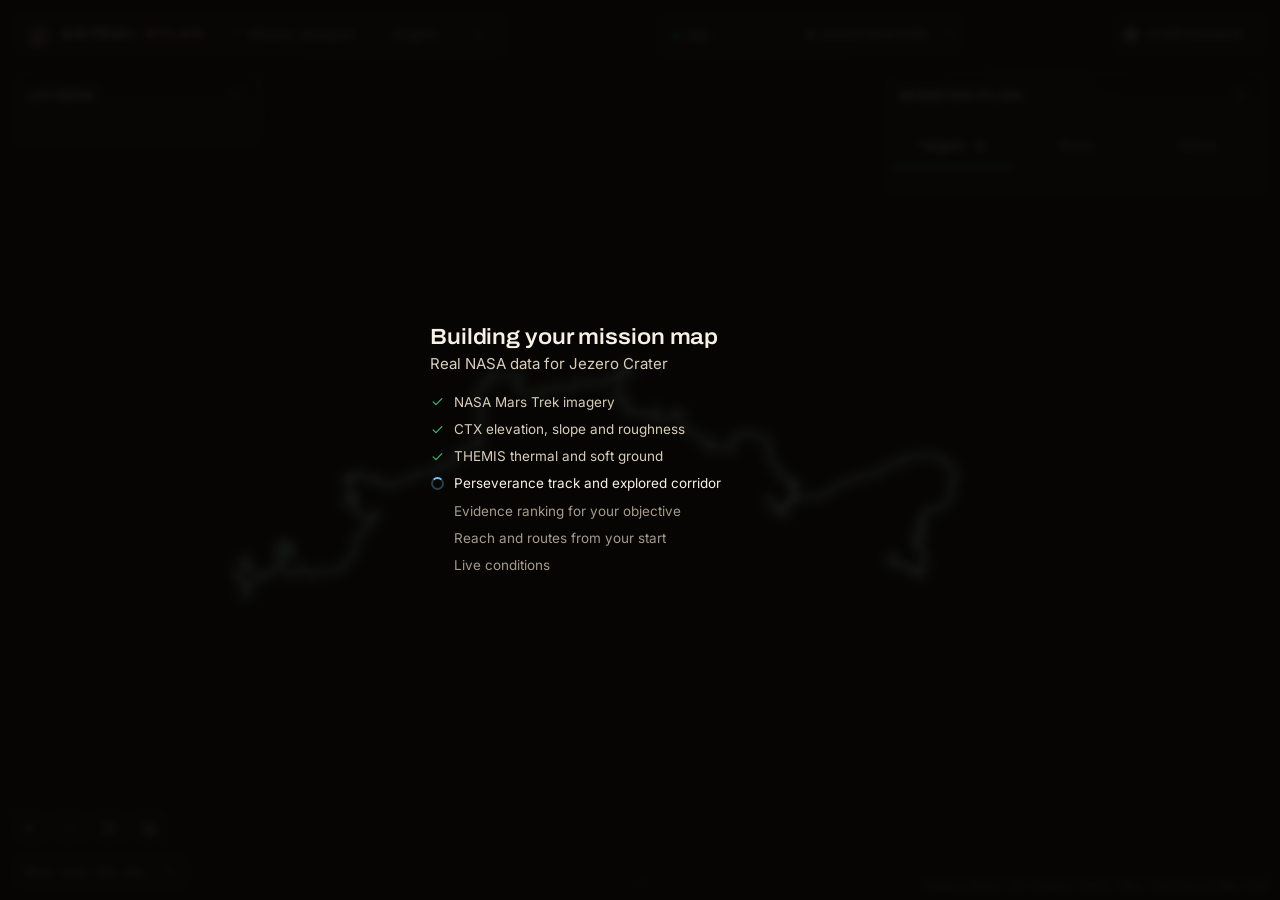
==== commit 69b624ff: "New Astral Atlas icon for the logo and favicon" ====
--- a/map.html
+++ b/map.html
@@ -4,7 +4,9 @@
   <meta charset="utf-8">
   <meta name="viewport" content="width=device-width, initial-scale=1">
   <title>Astral Atlas | Jezero Mission Map</title>
-  <link rel="icon" href="assets/favicon.svg" type="image/svg+xml">
+  <link rel="icon" href="assets/favicon.ico" sizes="any">
+  <link rel="icon" href="assets/favicon-32.png" type="image/png" sizes="32x32">
+  <link rel="apple-touch-icon" href="assets/apple-touch-icon.png">
   <link rel="stylesheet" href="vendor/leaflet/leaflet.css">
   <link rel="stylesheet" href="css/atlas.css">
   <link rel="stylesheet" href="css/map.css">
@@ -16,7 +18,7 @@
   <header class="hud hud-top">
     <div class="bar">
       <a class="brand" href="index.html" aria-label="Astral Atlas home">
-        <img class="brand-mark" src="assets/favicon.svg" alt="">
+        <img class="brand-mark" src="assets/logo-128.png" alt="">
         <span class="brand-name notranslate">ASTRAL <span>ATLAS</span></span>
       </a>
       <span class="sep"></span>
--- a/css/atlas.css
+++ b/css/atlas.css
@@ -127,12 +127,13 @@
 .viz-tip-row span:last-child { color: var(--dust-400); }
 .viz-key { width: 10px; height: 2px; border-radius: 1px; flex: none; }
 
-/* Language menu (Google Translate widget) */
-.lang-menu { display: inline-flex; align-items: center; margin-left: 14px; font-size: 13px; }
-.lang-menu .goog-te-gadget-simple { background: transparent !important; border: 1px solid var(--line-strong) !important; border-radius: 8px; padding: 4px 8px !important; font-size: 13px !important; line-height: 1.2; white-space: nowrap; }
-.lang-menu .goog-te-gadget-simple a, .lang-menu .goog-te-gadget-simple span { color: var(--dust-200) !important; border: 0 !important; text-decoration: none !important; }
-.lang-menu .goog-te-gadget-icon { display: none; }
-.lang-menu .goog-te-gadget-simple .VIpgJd-ZVi9od-xl07Ob-lTBxed img { display: none; }
-/* Keep Google's top banner from pushing the page (and the fixed map HUD) down */
-iframe.skiptranslate, .goog-te-banner-frame, #goog-gt-tt, .VIpgJd-ZVi9od-ORHb-OEVmcd { display: none !important; }
+/* Language menu */
+.lang-menu { display: inline-flex; align-items: center; margin-left: 14px; }
+.lang-menu select { appearance: none; -webkit-appearance: none; font: inherit; font-size: 13px; color: var(--dust-200); background: transparent url("data:image/svg+xml,%3Csvg xmlns='http://www.w3.org/2000/svg' width='10' height='6'%3E%3Cpath d='M1 1l4 4 4-4' fill='none' stroke='%23d9cdbb' stroke-width='1.5'/%3E%3C/svg%3E") no-repeat right 9px center; border: 1px solid var(--line-strong); border-radius: 8px; padding: 5px 26px 5px 10px; cursor: pointer; max-width: 190px; }
+.lang-menu select:hover { color: var(--dust-50); }
+.lang-menu select:focus-visible { outline: 2px solid var(--ochre); outline-offset: 2px; }
+.lang-menu option { color: #1a1410; background: #f4efe8; }
+.lang-sr { position: absolute; width: 1px; height: 1px; overflow: hidden; clip: rect(0 0 0 0); white-space: nowrap; }
+/* Hide Google's banner and tooltips; keep the page from being pushed down */
+.goog-te-banner-frame, #goog-gt-tt, iframe.VIpgJd-ZVi9od-ORHb-OEVmcd, .VIpgJd-ZVi9od-aZ2wEe-wOHMyf, .VIpgJd-yAWNEb-L7lbkb { display: none !important; }
 body { top: 0 !important; }
